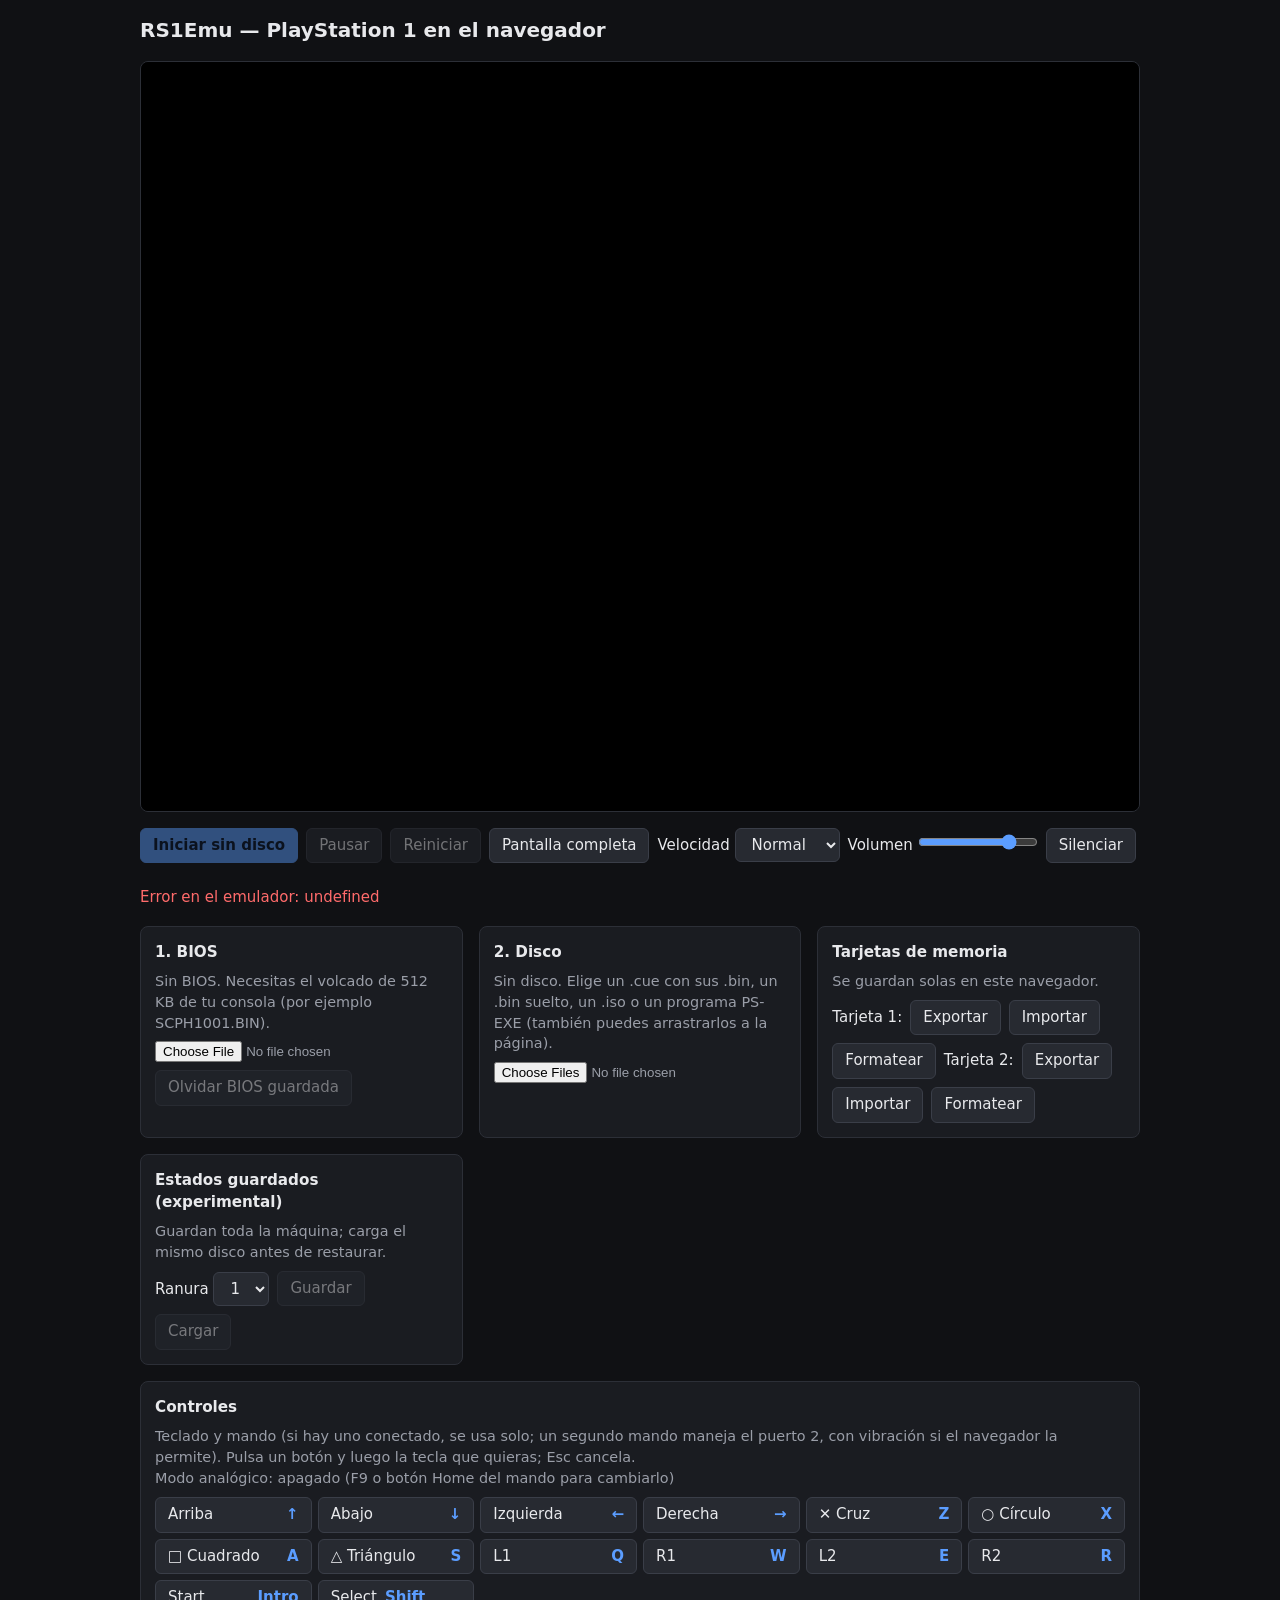
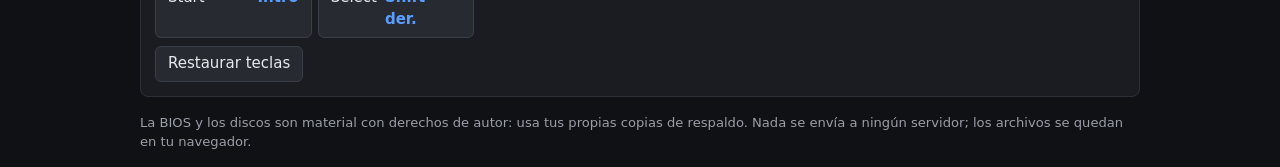
==== web/index.html @ 6ab885dd "PS-X EXE programs: queued behind the BIOS boot and started at the shell entry Co-Authored-By: Claude" ====
<!DOCTYPE html>
<html lang="es">
<head>
    <meta charset="UTF-8">
    <meta name="viewport" content="width=device-width, initial-scale=1.0">
    <title>RS1Emu — Emulador de PS1 (Rust + WASM)</title>
    <style>
        :root {
            --bg: #101114;
            --panel: #1a1c21;
            --line: #2c2f37;
            --text: #e8e9ec;
            --muted: #9a9ea8;
            --accent: #5b9dff;
            --danger: #ff6b6b;
            --ok: #5fd68a;
        }
        * { box-sizing: border-box; margin: 0; padding: 0; }
        body {
            background: var(--bg);
            color: var(--text);
            font: 15px/1.45 system-ui, -apple-system, "Segoe UI", sans-serif;
            padding: 16px;
        }
        main { max-width: 1000px; margin: 0 auto; display: grid; gap: 16px; }
        h1 { font-size: 1.25rem; font-weight: 600; }
        h2 { font-size: 0.95rem; font-weight: 600; margin-bottom: 8px; }
        .screen-wrap { background: #000; border: 1px solid var(--line); border-radius: 8px; overflow: hidden; }
        #screen {
            display: block;
            width: 100%;
            aspect-ratio: 4 / 3;
            image-rendering: pixelated;
            background: #000;
        }
        .screen-wrap:fullscreen { display: grid; place-items: center; border: 0; border-radius: 0; }
        .screen-wrap:fullscreen #screen { height: 100vh; width: auto; max-width: 100vw; }
        .bar { display: flex; flex-wrap: wrap; gap: 8px; align-items: center; }
        .bar .grow { flex: 1; }
        #status { color: var(--muted); min-height: 1.5em; }
        #status.error { color: var(--danger); }
        #stats { color: var(--muted); font-variant-numeric: tabular-nums; }
        .grid { display: grid; gap: 16px; grid-template-columns: repeat(auto-fit, minmax(300px, 1fr)); }
        section { background: var(--panel); border: 1px solid var(--line); border-radius: 8px; padding: 14px; }
        .row { display: flex; flex-wrap: wrap; gap: 8px; align-items: center; margin-top: 8px; }
        .state { color: var(--muted); font-size: 0.9rem; }
        .state.ok { color: var(--ok); }
        button, select {
            font: inherit;
            color: var(--text);
            background: #272a31;
            border: 1px solid #3a3e48;
            border-radius: 6px;
            padding: 6px 12px;
            cursor: pointer;
        }
        button:hover:not(:disabled) { background: #313540; }
        button:disabled { opacity: 0.45; cursor: not-allowed; }
        button.primary { background: var(--accent); border-color: var(--accent); color: #07152b; font-weight: 600; }
        button.primary:hover:not(:disabled) { background: #7ab1ff; }
        :focus-visible { outline: 2px solid var(--accent); outline-offset: 2px; }
        input[type="file"] { max-width: 100%; color: var(--muted); }
        input[type="range"] { width: 120px; accent-color: var(--accent); }
        .keys { display: grid; grid-template-columns: repeat(auto-fill, minmax(150px, 1fr)); gap: 6px; }
        .keys button { display: flex; justify-content: space-between; gap: 8px; text-align: left; }
        .keys button .key { color: var(--accent); font-weight: 600; }
        .keys button.waiting { border-color: var(--accent); }
        .legal { color: var(--muted); font-size: 0.82rem; }
        progress { width: 100%; height: 8px; display: none; }
        progress.visible { display: block; }
        .hidden-input { display: none; }
    </style>
</head>
<body>
<main>
    <h1>RS1Emu — PlayStation 1 en el navegador</h1>

    <div class="screen-wrap" id="screen-wrap">
        <canvas id="screen" width="320" height="240" aria-label="Pantalla de la consola"></canvas>
    </div>

    <div class="bar">
        <button id="btn-start" class="primary" disabled>Iniciar</button>
        <button id="btn-pause" disabled>Pausar</button>
        <button id="btn-reset" disabled>Reiniciar</button>
        <button id="btn-fullscreen">Pantalla completa</button>
        <label>Velocidad
            <select id="speed">
                <option value="1">Normal</option>
                <option value="2">×2</option>
                <option value="4">×4</option>
                <option value="max">Máxima</option>
            </select>
        </label>
        <label>Volumen <input type="range" id="volume" min="0" max="100" value="80"></label>
        <button id="btn-mute" aria-pressed="false">Silenciar</button>
        <span class="grow"></span>
        <span id="stats"></span>
    </div>
    <div id="status" role="status">Cargando el emulador…</div>
    <progress id="progress" max="1" value="0"></progress>

    <div class="grid">
        <section>
            <h2>1. BIOS</h2>
            <p class="state" id="bios-state">Sin BIOS. Necesitas el volcado de 512 KB de tu consola (por ejemplo SCPH1001.BIN).</p>
            <div class="row">
                <input type="file" id="bios-input" accept=".bin,.rom,.bios" aria-label="Archivo de BIOS">
                <button id="btn-bios-forget" disabled>Olvidar BIOS guardada</button>
            </div>
        </section>

        <section>
            <h2>2. Disco</h2>
            <p class="state" id="disc-state">Sin disco. Elige un .cue con sus .bin, un .bin suelto, un .iso o un programa PS-EXE (también puedes arrastrarlos a la página).</p>
            <div class="row">
                <input type="file" id="disc-input" accept=".cue,.bin,.iso,.img,.exe,.psx" multiple aria-label="Archivos del disco">
            </div>
        </section>

        <section>
            <h2>Tarjetas de memoria</h2>
            <p class="state" id="cards-state">Se guardan solas en este navegador.</p>
            <div class="row" id="cards"></div>
        </section>

        <section>
            <h2>Estados guardados (experimental)</h2>
            <p class="state" id="states-state">Guardan toda la máquina; carga el mismo disco antes de restaurar.</p>
            <div class="row">
                <label>Ranura
                    <select id="slot">
                        <option value="1">1</option>
                        <option value="2">2</option>
                        <option value="3">3</option>
                    </select>
                </label>
                <button id="btn-save-state" disabled>Guardar</button>
                <button id="btn-load-state" disabled>Cargar</button>
            </div>
        </section>
    </div>

    <section>
        <h2>Controles</h2>
        <p class="state" id="pad-state">Teclado y mando (si hay uno conectado, se usa solo; un segundo mando maneja el puerto 2, con vibración si el navegador la permite). Pulsa un botón y luego la tecla que quieras; Esc cancela.</p>
        <p class="state" id="analog-state">Modo analógico: apagado</p>
        <div class="keys" id="keys" style="margin-top: 8px"></div>
        <div class="row"><button id="btn-keys-reset">Restaurar teclas</button></div>
    </section>

    <p class="legal">La BIOS y los discos son material con derechos de autor: usa tus propias copias de respaldo. Nada se envía a ningún servidor; los archivos se quedan en tu navegador.</p>
</main>

<script type="module" src="app.js"></script>
</body>
</html>
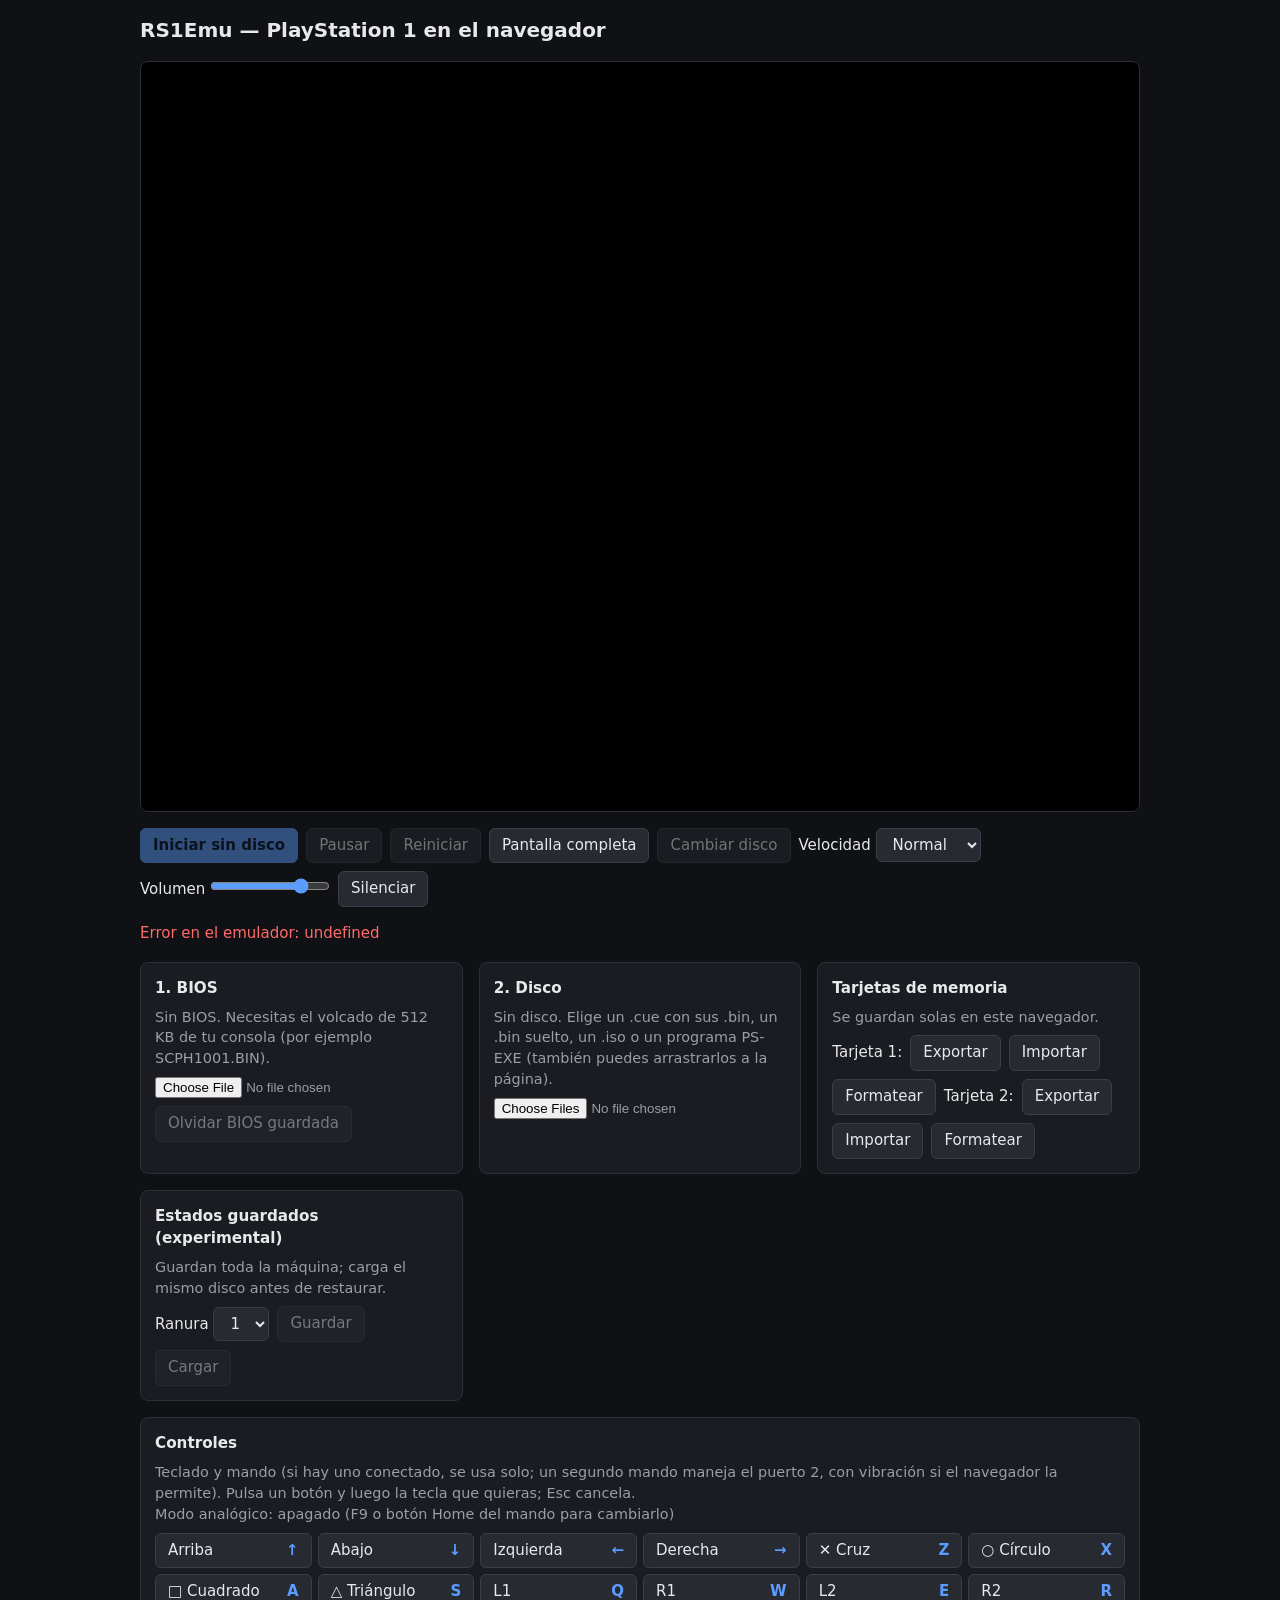
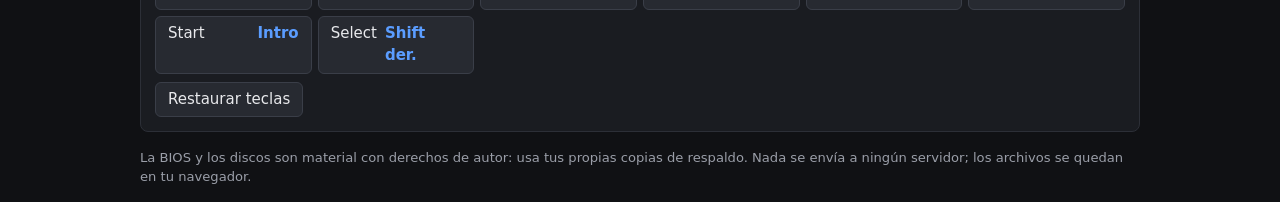
==== commit 3afb0531: "Disc swapping while running (shell-open status), persisted web settings; remove the unused core sett" ====
--- a/web/index.html
+++ b/web/index.html
@@ -84,6 +84,8 @@
         <button id="btn-pause" disabled>Pausar</button>
         <button id="btn-reset" disabled>Reiniciar</button>
         <button id="btn-fullscreen">Pantalla completa</button>
+        <button id="btn-swap" disabled>Cambiar disco</button>
+        <input type="file" id="swap-input" class="hidden-input" accept=".cue,.bin,.iso,.img" multiple aria-label="Archivos del disco nuevo">
         <label>Velocidad
             <select id="speed">
                 <option value="1">Normal</option>
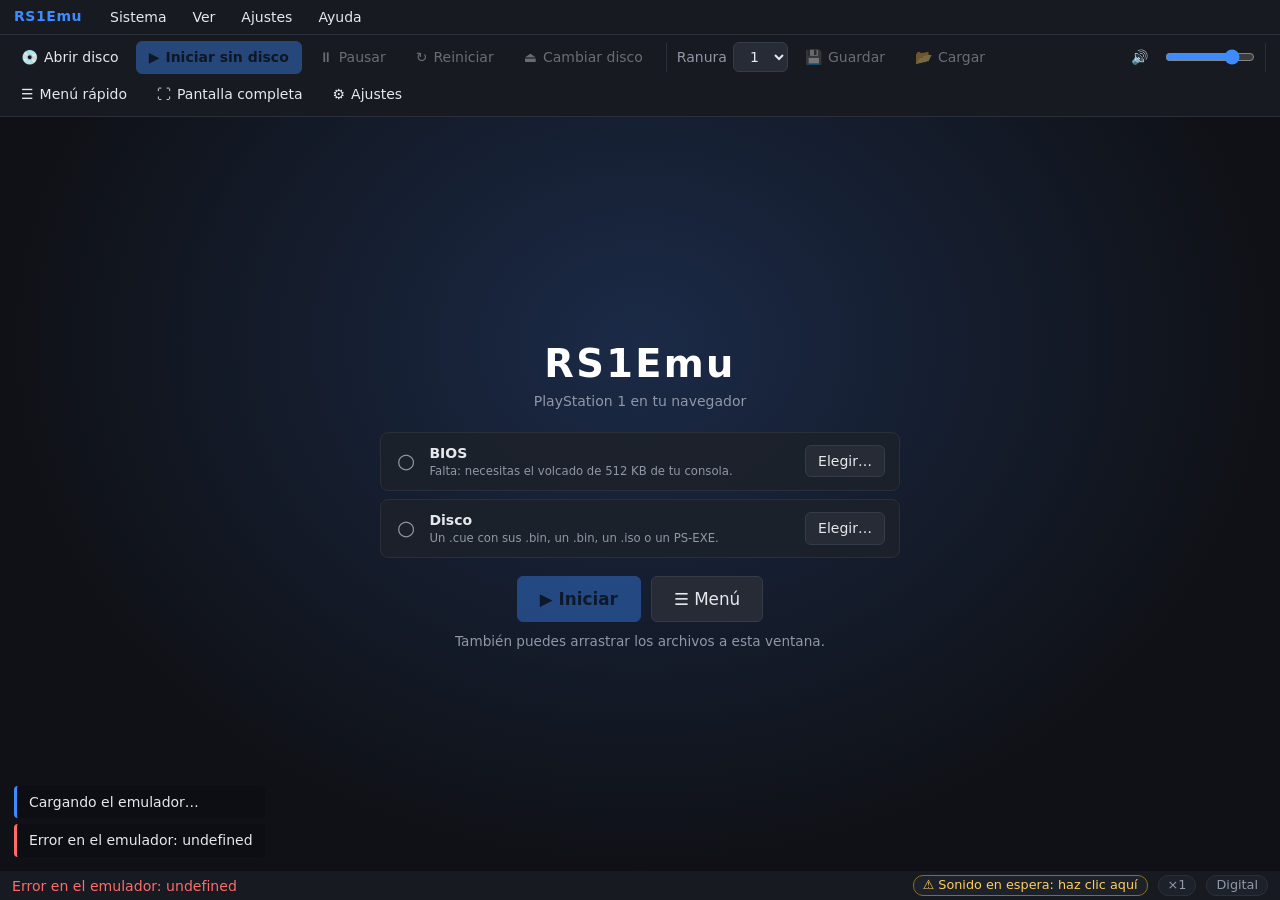
==== commit 0700d9cd: "New DuckStation-inspired web UI, gamepad support and hardware timing Web: menu bar, toolbar, setting" ====
--- a/web/index.html
+++ b/web/index.html
@@ -3,156 +3,197 @@
 <head>
     <meta charset="UTF-8">
     <meta name="viewport" content="width=device-width, initial-scale=1.0">
+    <link rel="icon" href="data:,">
     <title>RS1Emu — Emulador de PS1 (Rust + WASM)</title>
-    <style>
-        :root {
-            --bg: #101114;
-            --panel: #1a1c21;
-            --line: #2c2f37;
-            --text: #e8e9ec;
-            --muted: #9a9ea8;
-            --accent: #5b9dff;
-            --danger: #ff6b6b;
-            --ok: #5fd68a;
-        }
-        * { box-sizing: border-box; margin: 0; padding: 0; }
-        body {
-            background: var(--bg);
-            color: var(--text);
-            font: 15px/1.45 system-ui, -apple-system, "Segoe UI", sans-serif;
-            padding: 16px;
-        }
-        main { max-width: 1000px; margin: 0 auto; display: grid; gap: 16px; }
-        h1 { font-size: 1.25rem; font-weight: 600; }
-        h2 { font-size: 0.95rem; font-weight: 600; margin-bottom: 8px; }
-        .screen-wrap { background: #000; border: 1px solid var(--line); border-radius: 8px; overflow: hidden; }
-        #screen {
-            display: block;
-            width: 100%;
-            aspect-ratio: 4 / 3;
-            image-rendering: pixelated;
-            background: #000;
-        }
-        .screen-wrap:fullscreen { display: grid; place-items: center; border: 0; border-radius: 0; }
-        .screen-wrap:fullscreen #screen { height: 100vh; width: auto; max-width: 100vw; }
-        .bar { display: flex; flex-wrap: wrap; gap: 8px; align-items: center; }
-        .bar .grow { flex: 1; }
-        #status { color: var(--muted); min-height: 1.5em; }
-        #status.error { color: var(--danger); }
-        #stats { color: var(--muted); font-variant-numeric: tabular-nums; }
-        .grid { display: grid; gap: 16px; grid-template-columns: repeat(auto-fit, minmax(300px, 1fr)); }
-        section { background: var(--panel); border: 1px solid var(--line); border-radius: 8px; padding: 14px; }
-        .row { display: flex; flex-wrap: wrap; gap: 8px; align-items: center; margin-top: 8px; }
-        .state { color: var(--muted); font-size: 0.9rem; }
-        .state.ok { color: var(--ok); }
-        button, select {
-            font: inherit;
-            color: var(--text);
-            background: #272a31;
-            border: 1px solid #3a3e48;
-            border-radius: 6px;
-            padding: 6px 12px;
-            cursor: pointer;
-        }
-        button:hover:not(:disabled) { background: #313540; }
-        button:disabled { opacity: 0.45; cursor: not-allowed; }
-        button.primary { background: var(--accent); border-color: var(--accent); color: #07152b; font-weight: 600; }
-        button.primary:hover:not(:disabled) { background: #7ab1ff; }
-        :focus-visible { outline: 2px solid var(--accent); outline-offset: 2px; }
-        input[type="file"] { max-width: 100%; color: var(--muted); }
-        input[type="range"] { width: 120px; accent-color: var(--accent); }
-        .keys { display: grid; grid-template-columns: repeat(auto-fill, minmax(150px, 1fr)); gap: 6px; }
-        .keys button { display: flex; justify-content: space-between; gap: 8px; text-align: left; }
-        .keys button .key { color: var(--accent); font-weight: 600; }
-        .keys button.waiting { border-color: var(--accent); }
-        .legal { color: var(--muted); font-size: 0.82rem; }
-        progress { width: 100%; height: 8px; display: none; }
-        progress.visible { display: block; }
-        .hidden-input { display: none; }
-    </style>
+    <link rel="stylesheet" href="style.css">
 </head>
 <body>
-<main>
-    <h1>RS1Emu — PlayStation 1 en el navegador</h1>
-
-    <div class="screen-wrap" id="screen-wrap">
-        <canvas id="screen" width="320" height="240" aria-label="Pantalla de la consola"></canvas>
-    </div>
-
-    <div class="bar">
-        <button id="btn-start" class="primary" disabled>Iniciar</button>
-        <button id="btn-pause" disabled>Pausar</button>
-        <button id="btn-reset" disabled>Reiniciar</button>
-        <button id="btn-fullscreen">Pantalla completa</button>
-        <button id="btn-swap" disabled>Cambiar disco</button>
-        <input type="file" id="swap-input" class="hidden-input" accept=".cue,.bin,.iso,.img" multiple aria-label="Archivos del disco nuevo">
-        <label>Velocidad
-            <select id="speed">
-                <option value="1">Normal</option>
-                <option value="2">×2</option>
-                <option value="4">×4</option>
-                <option value="max">Máxima</option>
+<div id="app">
+    <nav class="menubar" id="menubar" aria-label="Menú principal">
+        <span class="brand">RS1Emu</span>
+        <div class="menu" data-menu="system">
+            <button class="menu-title" aria-haspopup="true">Sistema</button>
+            <ul class="menu-list" role="menu"></ul>
+        </div>
+        <div class="menu" data-menu="view">
+            <button class="menu-title" aria-haspopup="true">Ver</button>
+            <ul class="menu-list" role="menu"></ul>
+        </div>
+        <div class="menu" data-menu="settings">
+            <button class="menu-title" aria-haspopup="true">Ajustes</button>
+            <ul class="menu-list" role="menu"></ul>
+        </div>
+        <div class="menu" data-menu="help">
+            <button class="menu-title" aria-haspopup="true">Ayuda</button>
+            <ul class="menu-list" role="menu"></ul>
+        </div>
+    </nav>
+
+    <div class="toolbar" role="toolbar" aria-label="Acciones">
+        <button id="btn-open" title="Abrir un disco">💿<span>Abrir disco</span></button>
+        <button id="btn-start" class="primary" disabled title="Iniciar">▶<span>Iniciar</span></button>
+        <button id="btn-pause" disabled title="Pausar (Esc abre el menú rápido)">⏸<span>Pausar</span></button>
+        <button id="btn-reset" disabled title="Reiniciar la consola">↻<span>Reiniciar</span></button>
+        <button id="btn-swap" disabled title="Cambiar el disco con el juego en marcha">⏏<span>Cambiar disco</span></button>
+        <span class="separator"></span>
+        <label class="slot-picker" title="Ranura de estado guardado">Ranura
+            <select id="slot">
+                <option value="1">1</option>
+                <option value="2">2</option>
+                <option value="3">3</option>
             </select>
         </label>
-        <label>Volumen <input type="range" id="volume" min="0" max="100" value="80"></label>
-        <button id="btn-mute" aria-pressed="false">Silenciar</button>
+        <button id="btn-save-state" disabled title="Guardar estado (F5)">💾<span>Guardar</span></button>
+        <button id="btn-load-state" disabled title="Cargar estado (F7)">📂<span>Cargar</span></button>
+        <span class="grow"></span>
+        <span class="audio-control" title="Sonido">
+            <button id="btn-mute-tool" aria-pressed="false" aria-label="Silenciar">🔊</button>
+            <input type="range" id="volume-tool" min="0" max="100" value="80" aria-label="Volumen">
+        </span>
+        <span class="separator"></span>
+        <button id="btn-quick" title="Menú rápido (Esc, F1 o el botón Home del mando)">☰<span>Menú rápido</span></button>
+        <button id="btn-fullscreen" title="Pantalla completa (Alt+Intro)">⛶<span>Pantalla completa</span></button>
+        <button id="btn-settings" title="Configuración">⚙<span>Ajustes</span></button>
+    </div>
+
+    <div class="stage" id="stage">
+        <div class="viewport" id="viewport">
+            <canvas id="screen" width="320" height="240" aria-label="Pantalla de la consola"></canvas>
+        </div>
+
+        <div class="welcome" id="welcome">
+            <div class="welcome-card">
+                <h1>RS1Emu</h1>
+                <p class="tagline">PlayStation 1 en tu navegador</p>
+                <ul class="checklist">
+                    <li id="check-bios"><span class="mark">○</span>
+                        <div><strong>BIOS</strong><small id="bios-state-short">Falta: necesitas el volcado de 512 KB de tu consola.</small></div>
+                        <button id="btn-pick-bios">Elegir…</button>
+                    </li>
+                    <li id="check-disc"><span class="mark">○</span>
+                        <div><strong>Disco</strong><small id="disc-state-short">Un .cue con sus .bin, un .bin, un .iso o un PS-EXE.</small></div>
+                        <button id="btn-pick-disc">Elegir…</button>
+                    </li>
+                </ul>
+                <div class="welcome-actions">
+                    <button id="btn-welcome-start" class="primary big" disabled>▶ Iniciar</button>
+                    <button id="btn-welcome-menu" class="big">☰ Menú</button>
+                </div>
+                <p class="hint">También puedes arrastrar los archivos a esta ventana.</p>
+            </div>
+        </div>
+
+        <div class="osd" id="osd" aria-live="polite"></div>
+        <div class="fs-overlay" id="fs-overlay" hidden></div>
+    </div>
+
+    <footer class="statusbar">
+        <span id="status" role="status">Cargando el emulador…</span>
+        <progress id="progress" max="1" value="0"></progress>
         <span class="grow"></span>
         <span id="stats"></span>
-    </div>
-    <div id="status" role="status">Cargando el emulador…</div>
-    <progress id="progress" max="1" value="0"></progress>
-
-    <div class="grid">
-        <section>
-            <h2>1. BIOS</h2>
-            <p class="state" id="bios-state">Sin BIOS. Necesitas el volcado de 512 KB de tu consola (por ejemplo SCPH1001.BIN).</p>
-            <div class="row">
-                <input type="file" id="bios-input" accept=".bin,.rom,.bios" aria-label="Archivo de BIOS">
-                <button id="btn-bios-forget" disabled>Olvidar BIOS guardada</button>
-            </div>
-        </section>
-
-        <section>
-            <h2>2. Disco</h2>
-            <p class="state" id="disc-state">Sin disco. Elige un .cue con sus .bin, un .bin suelto, un .iso o un programa PS-EXE (también puedes arrastrarlos a la página).</p>
-            <div class="row">
-                <input type="file" id="disc-input" accept=".cue,.bin,.iso,.img,.exe,.psx" multiple aria-label="Archivos del disco">
-            </div>
-        </section>
-
-        <section>
-            <h2>Tarjetas de memoria</h2>
-            <p class="state" id="cards-state">Se guardan solas en este navegador.</p>
-            <div class="row" id="cards"></div>
-        </section>
-
-        <section>
-            <h2>Estados guardados (experimental)</h2>
-            <p class="state" id="states-state">Guardan toda la máquina; carga el mismo disco antes de restaurar.</p>
-            <div class="row">
-                <label>Ranura
-                    <select id="slot">
-                        <option value="1">1</option>
-                        <option value="2">2</option>
-                        <option value="3">3</option>
+        <button class="chip" id="audio-chip" title="Estado del sonido">Audio</button>
+        <span class="chip" id="speed-chip" title="Velocidad de emulación">×1</span>
+        <span class="chip" id="analog-chip" title="Modo analógico del mando 1 (F9)">Digital</span>
+    </footer>
+</div>
+
+<input type="file" id="bios-input" class="hidden-input" accept=".bin,.rom,.bios" aria-label="Archivo de BIOS">
+<input type="file" id="disc-input" class="hidden-input" accept=".cue,.bin,.iso,.img,.ccd,.sub,.sbi,.exe,.psx" multiple aria-label="Archivos del disco">
+<input type="file" id="swap-input" class="hidden-input" accept=".cue,.bin,.iso,.img,.ccd,.sub,.sbi" multiple aria-label="Archivos del disco nuevo">
+
+<dialog id="settings-dialog" class="settings">
+    <div class="settings-body">
+        <nav class="settings-nav" role="tablist" aria-label="Categorías">
+            <button role="tab" data-page="general" class="active">⚙ General</button>
+            <button role="tab" data-page="bios">🧩 BIOS y disco</button>
+            <button role="tab" data-page="audio">🔊 Audio</button>
+            <button role="tab" data-page="display">🖥 Pantalla</button>
+            <button role="tab" data-page="controls">⌨ Teclado</button>
+            <button role="tab" data-page="pads">🎮 Mandos</button>
+            <button role="tab" data-page="cards">💳 Tarjetas de memoria</button>
+        </nav>
+        <div class="settings-pages">
+            <section data-page="general">
+                <h2>General</h2>
+                <label class="field">Velocidad de emulación
+                    <select id="speed">
+                        <option value="1">Normal (×1)</option>
+                        <option value="2">×2</option>
+                        <option value="4">×4</option>
+                        <option value="max">Máxima</option>
                     </select>
                 </label>
-                <button id="btn-save-state" disabled>Guardar</button>
-                <button id="btn-load-state" disabled>Cargar</button>
-            </div>
-        </section>
+                <p class="state" id="states-state">Los estados guardados capturan toda la máquina; carga el mismo disco antes de restaurar. Ranuras 1 a 3, F5 guarda y F7 carga la ranura elegida.</p>
+                <h3>Atajos</h3>
+                <dl class="shortcuts">
+                    <dt>Esc · F1 · Home (mando)</dt><dd>Menú rápido</dd>
+                    <dt>Alt + Intro</dt><dd>Pantalla completa</dd>
+                    <dt>F5 / F7</dt><dd>Guardar / cargar estado</dd>
+                    <dt>F9</dt><dd>Modo analógico del mando 1</dd>
+                </dl>
+            </section>
+
+            <section data-page="bios" hidden>
+                <h2>BIOS y disco</h2>
+                <p class="state" id="bios-state">Sin BIOS. Necesitas el volcado de 512 KB de tu consola (por ejemplo SCPH1001.BIN).</p>
+                <div class="row">
+                    <button id="btn-bios-pick">Elegir BIOS…</button>
+                    <button id="btn-bios-forget" disabled>Olvidar BIOS guardada</button>
+                </div>
+                <p class="state" id="disc-state">Sin disco. Elige un .cue con sus .bin, un .bin suelto, un .iso o un programa PS-EXE (también puedes arrastrarlos a la página).</p>
+                <div class="row"><button id="btn-disc-pick">Elegir disco…</button></div>
+                <p class="legal">La BIOS y los discos son material con derechos de autor: usa tus propias copias de respaldo. Nada se envía a ningún servidor; los archivos se quedan en tu navegador.</p>
+            </section>
+
+            <section data-page="audio" hidden>
+                <h2>Audio</h2>
+                <label class="field">Volumen <input type="range" id="volume" min="0" max="100" value="80"></label>
+                <div class="row"><button id="btn-mute" aria-pressed="false">Silenciar</button></div>
+            </section>
+
+            <section data-page="display" hidden>
+                <h2>Pantalla</h2>
+                <label class="field">Relación de aspecto
+                    <select id="aspect">
+                        <option value="4:3">4:3 (original)</option>
+                        <option value="fill">Rellenar la ventana</option>
+                    </select>
+                </label>
+                <label class="field">Filtro de la imagen
+                    <select id="filter">
+                        <option value="nearest">Píxeles nítidos</option>
+                        <option value="linear">Suavizado</option>
+                    </select>
+                </label>
+            </section>
+
+            <section data-page="controls" hidden>
+                <h2>Teclado</h2>
+                <p class="state">Pulsa un botón de la lista y luego la tecla que quieras; Esc cancela. El teclado maneja siempre el mando 1.</p>
+                <p class="state" id="analog-state">Modo analógico: apagado</p>
+                <div class="keys" id="keys"></div>
+                <div class="row"><button id="btn-keys-reset">Restaurar teclas</button></div>
+            </section>
+
+            <section data-page="pads" hidden>
+                <h2>Mandos <small>conectados: <span id="pad-count">Ninguno</span></small></h2>
+                <p class="state" id="pad-state">Sirven mandos USB y Bluetooth (DualShock, DualSense, Xbox, Switch Pro, 8BitDo…). Los de Bluetooth se emparejan antes en el sistema operativo, y el navegador solo los ve después de pulsar un botón. Home abre el menú rápido; el primero va al puerto 1 y el segundo al puerto 2, y aquí puedes cambiarlo.</p>
+                <p class="state" id="pad-empty">No se detecta ningún mando: conéctalo y pulsa un botón.</p>
+                <div id="pad-list" class="pad-list"></div>
+            </section>
+
+            <section data-page="cards" hidden>
+                <h2>Tarjetas de memoria</h2>
+                <p class="state" id="cards-state">Se guardan solas en este navegador.</p>
+                <div class="cards" id="cards"></div>
+            </section>
+        </div>
     </div>
-
-    <section>
-        <h2>Controles</h2>
-        <p class="state" id="pad-state">Teclado y mando (si hay uno conectado, se usa solo; un segundo mando maneja el puerto 2, con vibración si el navegador la permite). Pulsa un botón y luego la tecla que quieras; Esc cancela.</p>
-        <p class="state" id="analog-state">Modo analógico: apagado</p>
-        <div class="keys" id="keys" style="margin-top: 8px"></div>
-        <div class="row"><button id="btn-keys-reset">Restaurar teclas</button></div>
-    </section>
-
-    <p class="legal">La BIOS y los discos son material con derechos de autor: usa tus propias copias de respaldo. Nada se envía a ningún servidor; los archivos se quedan en tu navegador.</p>
-</main>
+    <footer class="settings-footer">
+        <button id="btn-settings-close" class="primary">Cerrar</button>
+    </footer>
+</dialog>
 
 <script type="module" src="app.js"></script>
 </body>
--- a/web/style.css
+++ b/web/style.css
@@ -0,0 +1,307 @@
+:root {
+    --bg: #0f1116;
+    --chrome: #171a21;
+    --panel: #1d212a;
+    --line: #2a2f3a;
+    --text: #e6e8ee;
+    --muted: #9097a6;
+    --accent: #3d8bff;
+    --accent-soft: rgba(61, 139, 255, 0.18);
+    --danger: #ff6b6b;
+    --ok: #5fd68a;
+    --radius: 8px;
+}
+* { box-sizing: border-box; margin: 0; padding: 0; }
+html, body { height: 100%; }
+body {
+    background: var(--bg);
+    color: var(--text);
+    font: 14px/1.45 system-ui, -apple-system, "Segoe UI", sans-serif;
+    overflow: hidden;
+}
+#app { height: 100%; display: flex; flex-direction: column; }
+.grow { flex: 1; }
+.hidden-input { display: none; }
+:focus-visible { outline: 2px solid var(--accent); outline-offset: 1px; }
+
+button, select {
+    font: inherit;
+    color: var(--text);
+    background: #262b36;
+    border: 1px solid #353b49;
+    border-radius: 6px;
+    padding: 5px 12px;
+    cursor: pointer;
+}
+button:hover:not(:disabled) { background: #313848; }
+button:disabled { opacity: 0.4; cursor: not-allowed; }
+button.primary { background: var(--accent); border-color: var(--accent); color: #05122a; font-weight: 600; }
+button.primary:hover:not(:disabled) { background: #6aa6ff; }
+button.big { padding: 10px 22px; font-size: 1.05rem; }
+kbd {
+    font: 0.8em ui-monospace, monospace;
+    background: #2a2f3b;
+    border: 1px solid #3b4252;
+    border-radius: 4px;
+    padding: 0 5px;
+}
+
+/* ----- Menu bar ----- */
+.menubar {
+    display: flex;
+    align-items: stretch;
+    background: var(--chrome);
+    border-bottom: 1px solid var(--line);
+    padding: 0 8px;
+    gap: 2px;
+    position: relative;
+    z-index: 20;
+}
+.brand { font-weight: 700; letter-spacing: 0.04em; color: var(--accent); padding: 6px 14px 6px 6px; }
+.menu { position: relative; }
+.menu-title { background: none; border: 0; border-radius: 0; padding: 7px 12px; }
+.menu.open .menu-title, .menu-title:hover:not(:disabled) { background: var(--panel); }
+.menu-list {
+    display: none;
+    position: absolute;
+    top: 100%;
+    left: 0;
+    min-width: 260px;
+    list-style: none;
+    background: var(--panel);
+    border: 1px solid var(--line);
+    border-radius: 0 0 var(--radius) var(--radius);
+    padding: 4px;
+    box-shadow: 0 10px 30px rgba(0, 0, 0, 0.5);
+}
+.menu.open .menu-list { display: block; }
+.menu-list li { padding: 6px 12px; border-radius: 5px; cursor: pointer; display: flex; justify-content: space-between; gap: 24px; }
+.menu-list li:hover { background: var(--accent-soft); }
+.menu-list li.disabled { opacity: 0.4; pointer-events: none; }
+.menu-list li.rule { padding: 0; height: 1px; margin: 4px 6px; background: var(--line); pointer-events: none; }
+.menu-list li .shortcut { color: var(--muted); font-size: 0.85em; }
+
+/* ----- Toolbar ----- */
+.toolbar {
+    display: flex;
+    flex-wrap: wrap;
+    align-items: center;
+    gap: 4px;
+    padding: 6px 8px;
+    background: var(--chrome);
+    border-bottom: 1px solid var(--line);
+}
+.toolbar button { display: inline-flex; align-items: center; gap: 6px; background: none; border-color: transparent; }
+.toolbar button:hover:not(:disabled) { background: var(--panel); border-color: var(--line); }
+.toolbar button.primary { background: var(--accent); border-color: var(--accent); }
+.toolbar .separator { width: 1px; align-self: stretch; background: var(--line); margin: 2px 6px; }
+.slot-picker { color: var(--muted); display: inline-flex; align-items: center; gap: 6px; }
+
+.audio-control { display: inline-flex; align-items: center; gap: 4px; }
+.audio-control input[type="range"] { width: 90px; }
+.chip.audio-ok { color: var(--ok); }
+.chip.audio-warn { color: #ffcf5c; border-color: #8a6d1f; cursor: pointer; }
+button.chip { background: var(--panel); color: inherit; padding: 0 9px; }
+
+/* ----- Stage ----- */
+.stage {
+    position: relative;
+    flex: 1;
+    min-height: 0;
+    background: #000;
+    display: grid;
+    place-items: center;
+    container-type: size;
+    overflow: hidden;
+}
+.viewport { width: min(100cqw, 133.333cqh); aspect-ratio: 4 / 3; }
+.stage.aspect-fill .viewport { width: 100cqw; height: 100cqh; aspect-ratio: auto; }
+#screen { display: block; width: 100%; height: 100%; image-rendering: pixelated; background: #000; }
+.stage.filter-linear #screen { image-rendering: auto; }
+.stage:fullscreen { width: 100vw; height: 100vh; }
+.stage.idle-cursor { cursor: none; }
+
+/* ----- Welcome card ----- */
+.welcome {
+    position: absolute;
+    inset: 0;
+    display: grid;
+    place-items: center;
+    background: radial-gradient(ellipse at 50% 30%, #1b2a47 0%, #0f1116 70%);
+    padding: 16px;
+    overflow: auto;
+}
+.welcome[hidden] { display: none; }
+.welcome-card { width: min(520px, 100%); text-align: center; }
+.welcome h1 { font-size: 2.4rem; letter-spacing: 0.06em; color: #fff; }
+.tagline { color: var(--muted); margin-bottom: 20px; }
+.checklist { list-style: none; display: grid; gap: 8px; text-align: left; }
+.checklist li {
+    display: flex;
+    align-items: center;
+    gap: 12px;
+    background: rgba(29, 33, 42, 0.85);
+    border: 1px solid var(--line);
+    border-radius: var(--radius);
+    padding: 10px 14px;
+}
+.checklist li div { flex: 1; min-width: 0; }
+.checklist small { display: block; color: var(--muted); overflow-wrap: anywhere; }
+.checklist .mark { color: var(--muted); font-size: 1.3rem; width: 1.4rem; text-align: center; }
+.checklist li.done .mark { color: var(--ok); }
+.welcome-actions { display: flex; gap: 10px; justify-content: center; margin: 18px 0 10px; }
+.hint { color: var(--muted); font-size: 0.85rem; }
+
+/* ----- On-screen messages ----- */
+.osd {
+    position: absolute;
+    left: 14px;
+    bottom: 14px;
+    display: flex;
+    flex-direction: column;
+    gap: 6px;
+    pointer-events: none;
+    z-index: 5;
+    max-width: calc(100% - 28px);
+}
+.toast {
+    background: rgba(12, 14, 20, 0.82);
+    border-left: 3px solid var(--accent);
+    border-radius: 4px;
+    padding: 6px 12px;
+    animation: toast-in 0.18s ease-out;
+    transition: opacity 0.3s;
+}
+.toast.error { border-left-color: var(--danger); }
+.toast.leaving { opacity: 0; }
+@keyframes toast-in { from { transform: translateY(8px); opacity: 0; } }
+
+/* ----- Quick menu (full-screen style) ----- */
+.fs-overlay {
+    position: absolute;
+    inset: 0;
+    z-index: 10;
+    display: grid;
+    place-items: center;
+    background: rgba(5, 7, 12, 0.72);
+    backdrop-filter: blur(4px);
+    padding: 16px;
+}
+.fs-overlay[hidden] { display: none; }
+.fs-panel {
+    width: min(620px, 100%);
+    max-height: 100%;
+    display: flex;
+    flex-direction: column;
+    background: rgba(24, 28, 37, 0.96);
+    border: 1px solid var(--line);
+    border-radius: 14px;
+    box-shadow: 0 24px 60px rgba(0, 0, 0, 0.6);
+    overflow: hidden;
+}
+.fs-header { padding: 16px 22px 12px; border-bottom: 1px solid var(--line); }
+.fs-title { font-size: 1.35rem; font-weight: 700; }
+.fs-subtitle { color: var(--muted); font-size: 0.9rem; white-space: nowrap; overflow: hidden; text-overflow: ellipsis; }
+.fs-list { list-style: none; overflow-y: auto; padding: 8px; }
+.fs-row {
+    display: flex;
+    align-items: center;
+    gap: 14px;
+    padding: 11px 14px;
+    border-radius: 9px;
+    font-size: 1.05rem;
+    cursor: pointer;
+}
+.fs-row.selected { background: var(--accent); color: #fff; }
+.fs-row.disabled { opacity: 0.4; cursor: default; }
+.fs-icon { width: 1.5em; text-align: center; }
+.fs-label { flex: 1; }
+.fs-value { display: inline-flex; align-items: center; gap: 8px; color: var(--muted); }
+.fs-row.selected .fs-value { color: #e8f1ff; }
+.fs-value-text { min-width: 5em; text-align: center; }
+.fs-arrow { background: none; border: 0; color: inherit; padding: 2px 6px; font-size: 0.85em; opacity: 0.8; }
+.fs-arrow:hover { background: rgba(255, 255, 255, 0.18) !important; opacity: 1; }
+.fs-separator { padding: 12px 14px 4px; color: var(--muted); font-size: 0.75rem; text-transform: uppercase; letter-spacing: 0.08em; }
+.fs-footer {
+    display: flex;
+    flex-wrap: wrap;
+    gap: 6px 18px;
+    padding: 10px 22px;
+    border-top: 1px solid var(--line);
+    color: var(--muted);
+    font-size: 0.82rem;
+}
+
+/* ----- Status bar ----- */
+.statusbar {
+    display: flex;
+    align-items: center;
+    gap: 10px;
+    padding: 4px 12px;
+    background: var(--chrome);
+    border-top: 1px solid var(--line);
+    color: var(--muted);
+    min-height: 28px;
+    font-size: 0.88rem;
+}
+#status { overflow: hidden; text-overflow: ellipsis; white-space: nowrap; }
+#status.error { color: var(--danger); }
+#stats { font-variant-numeric: tabular-nums; }
+.chip { background: var(--panel); border: 1px solid var(--line); border-radius: 10px; padding: 0 9px; font-size: 0.8rem; }
+progress { width: 120px; height: 6px; display: none; }
+progress.visible { display: block; }
+
+/* ----- Settings dialog ----- */
+dialog.settings {
+    margin: auto;
+    width: min(820px, 96vw);
+    height: min(560px, 92vh);
+    padding: 0;
+    color: var(--text);
+    background: var(--chrome);
+    border: 1px solid var(--line);
+    border-radius: 12px;
+    overflow: hidden;
+}
+dialog.settings[open] { display: flex; flex-direction: column; }
+dialog.settings::backdrop { background: rgba(0, 0, 0, 0.6); }
+.settings-body { flex: 1; min-height: 0; display: flex; }
+.settings-nav { width: 210px; background: var(--bg); border-right: 1px solid var(--line); padding: 10px 8px; display: flex; flex-direction: column; gap: 2px; }
+.settings-nav button { background: none; border: 0; text-align: left; padding: 9px 12px; border-radius: 6px; }
+.settings-nav button.active { background: var(--accent-soft); color: #fff; box-shadow: inset 3px 0 0 var(--accent); }
+.settings-pages { flex: 1; overflow-y: auto; padding: 18px 22px; }
+.settings-pages section[hidden] { display: none; }
+.settings-pages h2 { font-size: 1.15rem; margin-bottom: 12px; }
+.settings-pages h3 { font-size: 0.95rem; margin: 18px 0 6px; }
+.settings-footer { display: flex; justify-content: flex-end; padding: 10px 16px; border-top: 1px solid var(--line); }
+.field { display: flex; align-items: center; justify-content: space-between; gap: 12px; padding: 8px 0; border-bottom: 1px solid var(--line); }
+.state { color: var(--muted); margin: 10px 0 6px; }
+.state.ok { color: var(--ok); }
+.row { display: flex; flex-wrap: wrap; gap: 8px; align-items: center; margin: 8px 0 14px; }
+.legal { color: var(--muted); font-size: 0.82rem; margin-top: 16px; }
+input[type="range"] { width: 180px; accent-color: var(--accent); }
+.keys { display: grid; grid-template-columns: repeat(auto-fill, minmax(170px, 1fr)); gap: 6px; margin-top: 8px; }
+.keys button { display: flex; justify-content: space-between; gap: 8px; text-align: left; }
+.keys button .key { color: var(--accent); font-weight: 600; }
+.keys button.waiting { border-color: var(--accent); }
+.cards { display: grid; gap: 10px; }
+.card-slot { display: flex; flex-wrap: wrap; align-items: center; gap: 8px; background: var(--panel); border: 1px solid var(--line); border-radius: var(--radius); padding: 10px 12px; }
+.card-slot strong { flex: 1; min-width: 110px; }
+.shortcuts { display: grid; grid-template-columns: auto 1fr; gap: 6px 18px; }
+.shortcuts dt { color: var(--accent); font-weight: 600; }
+
+.pad-list { display: grid; gap: 12px; }
+.pad-card { background: var(--panel); border: 1px solid var(--line); border-radius: var(--radius); padding: 12px 14px; }
+.pad-head { display: flex; flex-wrap: wrap; align-items: center; gap: 8px; justify-content: space-between; }
+.pad-live { color: var(--muted); font-size: 0.88rem; margin: 6px 0 2px; min-height: 1.3em; }
+.pad-map summary { cursor: pointer; color: var(--accent); margin-bottom: 6px; }
+.inline-field { color: var(--muted); display: inline-flex; align-items: center; gap: 6px; }
+.inline-field input[type="range"] { width: 110px; }
+.settings-pages h2 small { font-size: 0.8rem; font-weight: 400; color: var(--muted); }
+
+@media (max-width: 640px) {
+    .toolbar button span { display: none; }
+    .settings-body { flex-direction: column; }
+    .settings-nav { width: auto; flex-direction: row; overflow-x: auto; border-right: 0; border-bottom: 1px solid var(--line); }
+    .settings-nav button { white-space: nowrap; }
+}
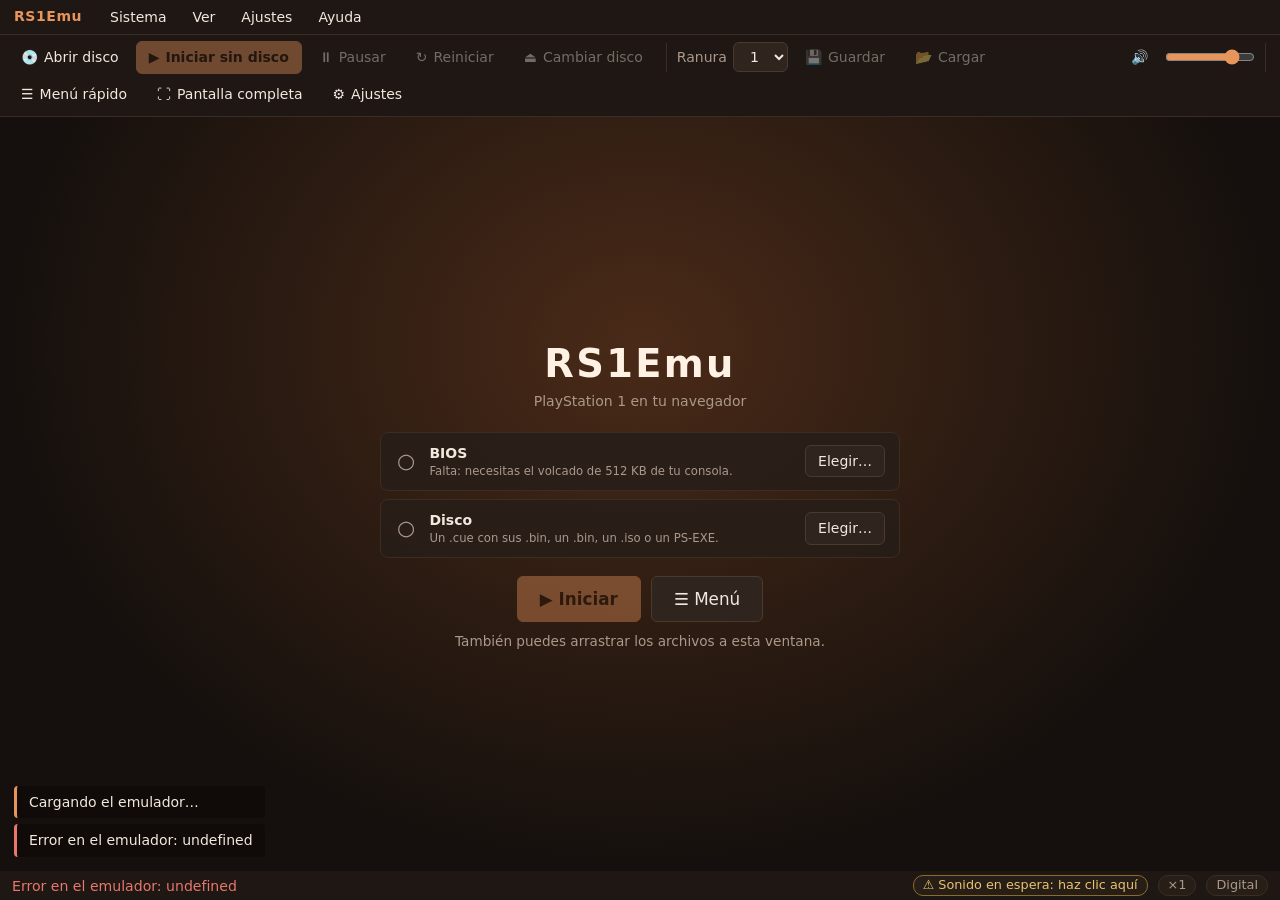
==== commit 967b1606: "Rust-orange theme, MIT copyright, GitHub Pages deployment Soft rust orange on warm charcoal with sag" ====
--- a/web/index.html
+++ b/web/index.html
@@ -3,6 +3,7 @@
 <head>
     <meta charset="UTF-8">
     <meta name="viewport" content="width=device-width, initial-scale=1.0">
+    <meta name="theme-color" content="#1e1713">
     <link rel="icon" href="data:,">
     <title>RS1Emu — Emulador de PS1 (Rust + WASM)</title>
     <link rel="stylesheet" href="style.css">
--- a/web/style.css
+++ b/web/style.css
@@ -1,14 +1,21 @@
 :root {
-    --bg: #0f1116;
-    --chrome: #171a21;
-    --panel: #1d212a;
-    --line: #2a2f3a;
-    --text: #e6e8ee;
-    --muted: #9097a6;
-    --accent: #3d8bff;
-    --accent-soft: rgba(61, 139, 255, 0.18);
-    --danger: #ff6b6b;
-    --ok: #5fd68a;
+    /* A soft rust orange on warm charcoal, with sage and sand as companions. */
+    --bg: #15100d;
+    --chrome: #1e1713;
+    --panel: #271e18;
+    --line: #3b2d24;
+    --text: #f2e8de;
+    --muted: #ab988b;
+    --accent: #e8955c;
+    --accent-hover: #f2ab78;
+    --accent-ink: #2b1507;
+    --accent-soft: rgba(232, 149, 92, 0.18);
+    --danger: #e8776c;
+    --ok: #86c5a1;
+    --warn: #e8c370;
+    --control: #30251e;
+    --control-line: #4a392d;
+    --control-hover: #3c2d24;
     --radius: 8px;
 }
 * { box-sizing: border-box; margin: 0; padding: 0; }
@@ -27,21 +34,21 @@
 button, select {
     font: inherit;
     color: var(--text);
-    background: #262b36;
-    border: 1px solid #353b49;
+    background: var(--control);
+    border: 1px solid var(--control-line);
     border-radius: 6px;
     padding: 5px 12px;
     cursor: pointer;
 }
-button:hover:not(:disabled) { background: #313848; }
+button:hover:not(:disabled) { background: var(--control-hover); }
 button:disabled { opacity: 0.4; cursor: not-allowed; }
-button.primary { background: var(--accent); border-color: var(--accent); color: #05122a; font-weight: 600; }
-button.primary:hover:not(:disabled) { background: #6aa6ff; }
+button.primary { background: var(--accent); border-color: var(--accent); color: var(--accent-ink); font-weight: 600; }
+button.primary:hover:not(:disabled) { background: var(--accent-hover); }
 button.big { padding: 10px 22px; font-size: 1.05rem; }
 kbd {
     font: 0.8em ui-monospace, monospace;
-    background: #2a2f3b;
-    border: 1px solid #3b4252;
+    background: var(--control);
+    border: 1px solid var(--control-line);
     border-radius: 4px;
     padding: 0 5px;
 }
@@ -100,7 +107,7 @@
 .audio-control { display: inline-flex; align-items: center; gap: 4px; }
 .audio-control input[type="range"] { width: 90px; }
 .chip.audio-ok { color: var(--ok); }
-.chip.audio-warn { color: #ffcf5c; border-color: #8a6d1f; cursor: pointer; }
+.chip.audio-warn { color: var(--warn); border-color: #8a6d2a; cursor: pointer; }
 button.chip { background: var(--panel); color: inherit; padding: 0 9px; }
 
 /* ----- Stage ----- */
@@ -127,20 +134,20 @@
     inset: 0;
     display: grid;
     place-items: center;
-    background: radial-gradient(ellipse at 50% 30%, #1b2a47 0%, #0f1116 70%);
+    background: radial-gradient(ellipse at 50% 30%, #4a2a18 0%, #15100d 70%);
     padding: 16px;
     overflow: auto;
 }
 .welcome[hidden] { display: none; }
 .welcome-card { width: min(520px, 100%); text-align: center; }
-.welcome h1 { font-size: 2.4rem; letter-spacing: 0.06em; color: #fff; }
+.welcome h1 { font-size: 2.4rem; letter-spacing: 0.06em; color: #fff1e4; }
 .tagline { color: var(--muted); margin-bottom: 20px; }
 .checklist { list-style: none; display: grid; gap: 8px; text-align: left; }
 .checklist li {
     display: flex;
     align-items: center;
     gap: 12px;
-    background: rgba(29, 33, 42, 0.85);
+    background: rgba(39, 30, 24, 0.88);
     border: 1px solid var(--line);
     border-radius: var(--radius);
     padding: 10px 14px;
@@ -165,7 +172,7 @@
     max-width: calc(100% - 28px);
 }
 .toast {
-    background: rgba(12, 14, 20, 0.82);
+    background: rgba(16, 11, 8, 0.85);
     border-left: 3px solid var(--accent);
     border-radius: 4px;
     padding: 6px 12px;
@@ -183,7 +190,7 @@
     z-index: 10;
     display: grid;
     place-items: center;
-    background: rgba(5, 7, 12, 0.72);
+    background: rgba(10, 6, 4, 0.74);
     backdrop-filter: blur(4px);
     padding: 16px;
 }
@@ -193,7 +200,7 @@
     max-height: 100%;
     display: flex;
     flex-direction: column;
-    background: rgba(24, 28, 37, 0.96);
+    background: rgba(32, 24, 19, 0.96);
     border: 1px solid var(--line);
     border-radius: 14px;
     box-shadow: 0 24px 60px rgba(0, 0, 0, 0.6);
@@ -212,15 +219,15 @@
     font-size: 1.05rem;
     cursor: pointer;
 }
-.fs-row.selected { background: var(--accent); color: #fff; }
+.fs-row.selected { background: var(--accent); color: var(--accent-ink); }
 .fs-row.disabled { opacity: 0.4; cursor: default; }
 .fs-icon { width: 1.5em; text-align: center; }
 .fs-label { flex: 1; }
 .fs-value { display: inline-flex; align-items: center; gap: 8px; color: var(--muted); }
-.fs-row.selected .fs-value { color: #e8f1ff; }
+.fs-row.selected .fs-value { color: #5a3016; }
 .fs-value-text { min-width: 5em; text-align: center; }
 .fs-arrow { background: none; border: 0; color: inherit; padding: 2px 6px; font-size: 0.85em; opacity: 0.8; }
-.fs-arrow:hover { background: rgba(255, 255, 255, 0.18) !important; opacity: 1; }
+.fs-arrow:hover { background: rgba(43, 21, 7, 0.18) !important; opacity: 1; }
 .fs-separator { padding: 12px 14px 4px; color: var(--muted); font-size: 0.75rem; text-transform: uppercase; letter-spacing: 0.08em; }
 .fs-footer {
     display: flex;
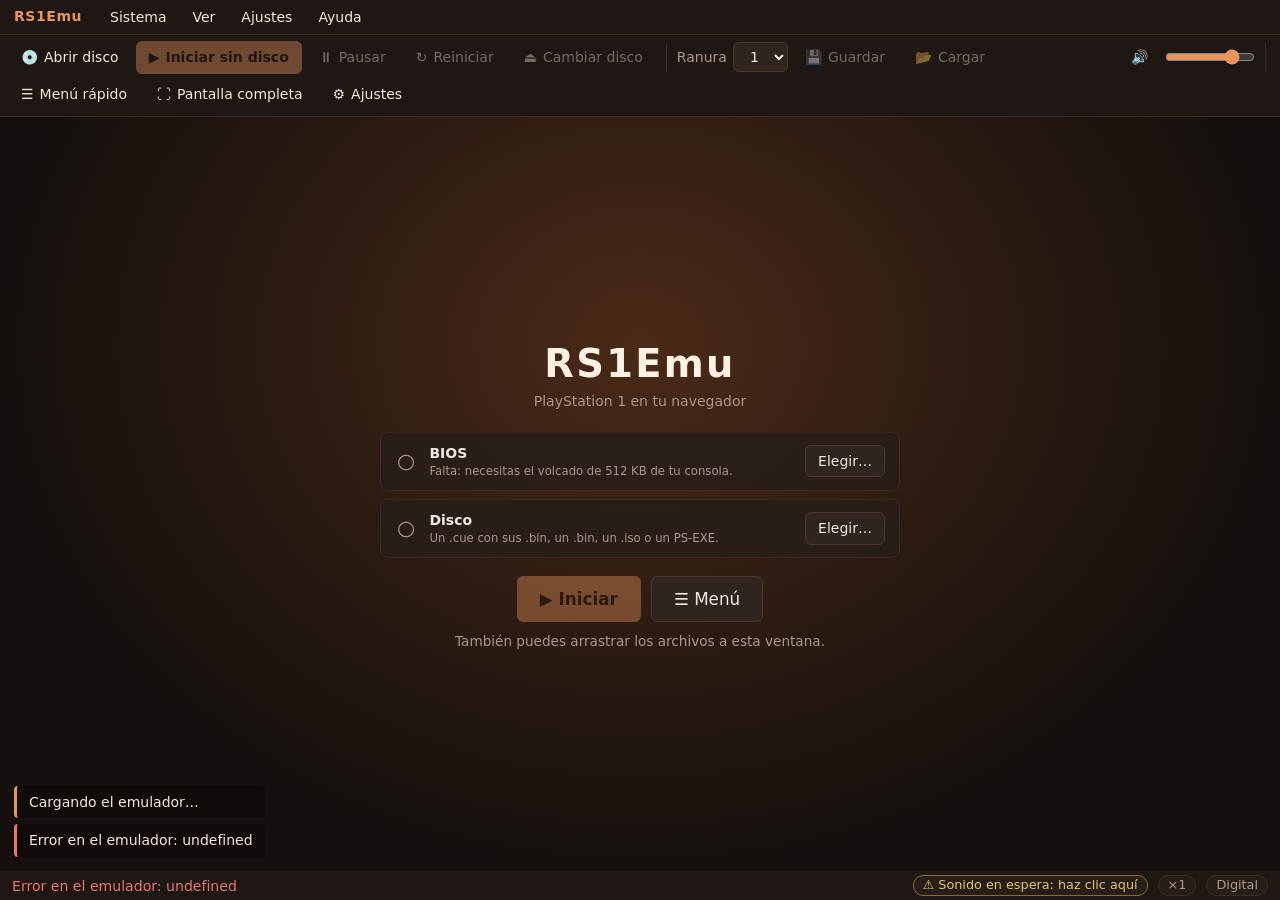
==== commit bf9c35df: "Add scaled rendering, PGXP, overlay, aspect modes and a steadier audio player Rendering: a scaled VR" ====
--- a/web/index.html
+++ b/web/index.html
@@ -61,6 +61,7 @@
         <div class="viewport" id="viewport">
             <canvas id="screen" width="320" height="240" aria-label="Pantalla de la consola"></canvas>
         </div>
+        <div class="perf-overlay" id="perf-overlay" hidden aria-hidden="true"></div>
 
         <div class="welcome" id="welcome">
             <div class="welcome-card">
@@ -110,6 +111,8 @@
             <button role="tab" data-page="bios">🧩 BIOS y disco</button>
             <button role="tab" data-page="audio">🔊 Audio</button>
             <button role="tab" data-page="display">🖥 Pantalla</button>
+            <button role="tab" data-page="graphics">🎨 Gráficos</button>
+            <button role="tab" data-page="overlay">📊 Rendimiento</button>
             <button role="tab" data-page="controls">⌨ Teclado</button>
             <button role="tab" data-page="pads">🎮 Mandos</button>
             <button role="tab" data-page="cards">💳 Tarjetas de memoria</button>
@@ -128,10 +131,17 @@
                 <p class="state" id="states-state">Los estados guardados capturan toda la máquina; carga el mismo disco antes de restaurar. Ranuras 1 a 3, F5 guarda y F7 carga la ranura elegida.</p>
                 <h3>Atajos</h3>
                 <dl class="shortcuts">
-                    <dt>Esc · F1 · Home (mando)</dt><dd>Menú rápido</dd>
+                    <dt>Esc · F1 · Home (mando)</dt><dd>Menú rápido (guardar, cargar y ajustes; también en pantalla completa)</dd>
                     <dt>Alt + Intro</dt><dd>Pantalla completa</dd>
-                    <dt>F5 / F7</dt><dd>Guardar / cargar estado</dd>
+                    <dt>F5 / F7</dt><dd>Guardado y carga rápidos de la ranura elegida</dd>
+                    <dt>F6</dt><dd>Siguiente ranura de estado</dd>
+                    <dt>F2</dt><dd>Mostrar u ocultar el panel de rendimiento</dd>
+                    <dt>F3</dt><dd>Cambiar la relación de aspecto</dd>
+                    <dt>F4</dt><dd>Cambiar el escalado (1×, 2×, 3×)</dd>
+                    <dt>F8</dt><dd>Silenciar o activar el sonido</dd>
                     <dt>F9</dt><dd>Modo analógico del mando 1</dd>
+                    <dt>F10</dt><dd>Pausar o reanudar</dd>
+                    <dt>Re Pág / Av Pág</dt><dd>Subir o bajar el volumen</dd>
                 </dl>
             </section>
 
@@ -149,7 +159,19 @@
 
             <section data-page="audio" hidden>
                 <h2>Audio</h2>
-                <label class="field">Volumen <input type="range" id="volume" min="0" max="100" value="80"></label>
+                <label class="field">Volumen
+                    <span class="slider"><input type="range" id="volume" min="0" max="100" value="80"><output id="volume-label">80 %</output></span>
+                </label>
+                <label class="field">Reserva de sonido (latencia)
+                    <select id="audio-latency">
+                        <option value="auto">Automática (recomendada)</option>
+                        <option value="40">Mínima (40 ms)</option>
+                        <option value="70">Normal (70 ms)</option>
+                        <option value="120">Segura (120 ms)</option>
+                        <option value="200">Máxima (200 ms)</option>
+                    </select>
+                </label>
+                <p class="state">Una reserva mayor evita cortes y chasquidos en un equipo lento; una menor hace que el sonido siga mejor a la imagen. En «Automática» crece sola si el sonido se corta y vuelve a bajar cuando todo va bien. El reproductor ajusta su velocidad un 1 % como máximo para que la reserva no se vacíe ni se llene.</p>
                 <div class="row"><button id="btn-mute" aria-pressed="false">Silenciar</button></div>
             </section>
 
@@ -158,7 +180,18 @@
                 <label class="field">Relación de aspecto
                     <select id="aspect">
                         <option value="4:3">4:3 (original)</option>
-                        <option value="fill">Rellenar la ventana</option>
+                        <option value="16:9">16:9 (panorámica)</option>
+                        <option value="cover">Ampliar sin deformar (recorta arriba y abajo)</option>
+                        <option value="fill">Rellenar la ventana (se estira)</option>
+                        <option value="integer">Escala entera (píxeles perfectos)</option>
+                    </select>
+                </label>
+                <label class="field">Recortar el borde negro
+                    <select id="crop">
+                        <option value="0">No recortar</option>
+                        <option value="1">Poco</option>
+                        <option value="2">Medio</option>
+                        <option value="3">Mucho</option>
                     </select>
                 </label>
                 <label class="field">Filtro de la imagen
@@ -167,6 +200,39 @@
                         <option value="linear">Suavizado</option>
                     </select>
                 </label>
+                <p class="state">La imagen de la consola es 4:3. «16:9» la estira para llenar una pantalla panorámica; para que las escenas 3D no se vean estiradas activa «Ensanchar escenas 3D» en Gráficos (necesita PGXP). «Ampliar sin deformar» llena la pantalla manteniendo las proporciones, y recortar el borde negro hace la imagen más grande sin deformarla.</p>
+            </section>
+
+            <section data-page="graphics" hidden>
+                <h2>Gráficos</h2>
+                <label class="field">Escalado (resolución interna y texturas)
+                    <select id="scale">
+                        <option value="1">Nativo (1×, predeterminado)</option>
+                        <option value="2">2× (el doble)</option>
+                        <option value="3">3× (el triple)</option>
+                    </select>
+                </label>
+                <label class="field">Filtro de texturas
+                    <select id="texture-filter">
+                        <option value="nearest">Sin filtro (píxeles de la consola)</option>
+                        <option value="bilinear">Bilineal</option>
+                    </select>
+                </label>
+                <label class="check"><input type="checkbox" id="pgxp"> <span>PGXP: geometría de precisión <small>Usa las posiciones sin redondear de la GTE; se nota más con 2× o 3×, y quita el temblor de los polígonos.</small></span></label>
+                <label class="check"><input type="checkbox" id="pgxp-textures"> <span>Texturas con perspectiva correcta <small>Necesita PGXP: quita la deformación de las texturas.</small></span></label>
+                <label class="check"><input type="checkbox" id="widescreen"> <span>Ensanchar escenas 3D (16:9) <small>Necesita PGXP: los elementos en 2D se estiran y algunos juegos recortan los polígonos de los bordes.</small></span></label>
+                <label class="check"><input type="checkbox" id="true-color"> <span>Color verdadero (24 bits) <small>Sin el recorte a 15 bits ni el tramado de la consola.</small></span></label>
+                <p class="state">El escalado dibuja la imagen, y las texturas con ella, con 2 o 3 veces más píxeles en cada dirección: la geometría y las texturas ganan detalle sin cambiar lo que ve el juego. Cuesta tiempo (2× son 4 veces más píxeles y 3× son 9 veces más). Si el juego va lento, baja el escalado, quita el filtro bilineal (el más caro) o desactiva PGXP.</p>
+            </section>
+
+            <section data-page="overlay" hidden>
+                <h2>Panel de rendimiento</h2>
+                <label class="check"><input type="checkbox" id="overlay-enabled"> <span>Mostrar el panel sobre la imagen (F2)</span></label>
+                <label class="field">Posición
+                    <select id="overlay-position"></select>
+                </label>
+                <h3>Qué mostrar</h3>
+                <div id="overlay-items" class="checks"></div>
             </section>
 
             <section data-page="controls" hidden>
--- a/web/style.css
+++ b/web/style.css
@@ -121,9 +121,9 @@
     container-type: size;
     overflow: hidden;
 }
-.viewport { width: min(100cqw, 133.333cqh); aspect-ratio: 4 / 3; }
-.stage.aspect-fill .viewport { width: 100cqw; height: 100cqh; aspect-ratio: auto; }
-#screen { display: block; width: 100%; height: 100%; image-rendering: pixelated; background: #000; }
+/* The size and place of the picture are set by app.js (`layoutScreen`) from the aspect option. */
+.viewport { position: absolute; overflow: hidden; background: #000; width: min(100cqw, 133.333cqh); aspect-ratio: 4 / 3; left: 50%; top: 50%; transform: translate(-50%, -50%); }
+#screen { position: absolute; display: block; width: 100%; height: 100%; image-rendering: pixelated; background: #000; }
 .stage.filter-linear #screen { image-rendering: auto; }
 .stage:fullscreen { width: 100vw; height: 100vh; }
 .stage.idle-cursor { cursor: none; }
@@ -183,6 +183,32 @@
 .toast.leaving { opacity: 0; }
 @keyframes toast-in { from { transform: translateY(8px); opacity: 0; } }
 
+/* ----- Performance panel ----- */
+.perf-overlay {
+    position: absolute;
+    z-index: 6;
+    display: flex;
+    flex-direction: column;
+    gap: 1px;
+    padding: 5px 9px;
+    max-width: calc(100% - 16px);
+    background: rgba(8, 5, 3, 0.62);
+    border-radius: 6px;
+    font: 12px/1.35 ui-monospace, "Cascadia Mono", Consolas, monospace;
+    font-variant-numeric: tabular-nums;
+    color: #fff1e4;
+    text-shadow: 0 1px 2px #000;
+    pointer-events: none;
+    user-select: none;
+}
+.perf-overlay[hidden] { display: none; }
+.perf-overlay.top-left { top: 8px; left: 8px; }
+.perf-overlay.top-right { top: 8px; right: 8px; text-align: right; align-items: flex-end; }
+.perf-overlay.bottom-left { bottom: 8px; left: 8px; }
+.perf-overlay.bottom-right { bottom: 8px; right: 8px; text-align: right; align-items: flex-end; }
+.perf-line.warn { color: var(--warn); }
+.perf-line.bad { color: var(--danger); }
+
 /* ----- Quick menu (full-screen style) ----- */
 .fs-overlay {
     position: absolute;
@@ -190,8 +216,8 @@
     z-index: 10;
     display: grid;
     place-items: center;
-    background: rgba(10, 6, 4, 0.74);
-    backdrop-filter: blur(4px);
+    background: linear-gradient(90deg, rgba(8, 5, 3, 0.15), rgba(8, 5, 3, 0.5));
+    backdrop-filter: blur(2px);
     padding: 16px;
 }
 .fs-overlay[hidden] { display: none; }
@@ -200,13 +226,14 @@
     max-height: 100%;
     display: flex;
     flex-direction: column;
-    background: rgba(32, 24, 19, 0.96);
-    border: 1px solid var(--line);
+    background: rgba(28, 20, 15, 0.58);
+    border: 1px solid rgba(255, 238, 222, 0.16);
     border-radius: 14px;
-    box-shadow: 0 24px 60px rgba(0, 0, 0, 0.6);
+    box-shadow: 0 24px 60px rgba(0, 0, 0, 0.45);
+    backdrop-filter: blur(18px) saturate(1.2);
     overflow: hidden;
 }
-.fs-header { padding: 16px 22px 12px; border-bottom: 1px solid var(--line); }
+.fs-header { padding: 16px 22px 12px; border-bottom: 1px solid rgba(255, 238, 222, 0.12); }
 .fs-title { font-size: 1.35rem; font-weight: 700; }
 .fs-subtitle { color: var(--muted); font-size: 0.9rem; white-space: nowrap; overflow: hidden; text-overflow: ellipsis; }
 .fs-list { list-style: none; overflow-y: auto; padding: 8px; }
@@ -219,7 +246,7 @@
     font-size: 1.05rem;
     cursor: pointer;
 }
-.fs-row.selected { background: var(--accent); color: var(--accent-ink); }
+.fs-row.selected { background: rgba(232, 149, 92, 0.92); color: var(--accent-ink); }
 .fs-row.disabled { opacity: 0.4; cursor: default; }
 .fs-icon { width: 1.5em; text-align: center; }
 .fs-label { flex: 1; }
@@ -228,13 +255,15 @@
 .fs-value-text { min-width: 5em; text-align: center; }
 .fs-arrow { background: none; border: 0; color: inherit; padding: 2px 6px; font-size: 0.85em; opacity: 0.8; }
 .fs-arrow:hover { background: rgba(43, 21, 7, 0.18) !important; opacity: 1; }
+.fs-hint { color: var(--muted); font-size: 0.8rem; margin-left: auto; white-space: nowrap; }
+.fs-row.selected .fs-hint { color: #5a3016; }
 .fs-separator { padding: 12px 14px 4px; color: var(--muted); font-size: 0.75rem; text-transform: uppercase; letter-spacing: 0.08em; }
 .fs-footer {
     display: flex;
     flex-wrap: wrap;
     gap: 6px 18px;
     padding: 10px 22px;
-    border-top: 1px solid var(--line);
+    border-top: 1px solid rgba(255, 238, 222, 0.12);
     color: var(--muted);
     font-size: 0.82rem;
 }
@@ -282,6 +311,13 @@
 .settings-pages h3 { font-size: 0.95rem; margin: 18px 0 6px; }
 .settings-footer { display: flex; justify-content: flex-end; padding: 10px 16px; border-top: 1px solid var(--line); }
 .field { display: flex; align-items: center; justify-content: space-between; gap: 12px; padding: 8px 0; border-bottom: 1px solid var(--line); }
+.slider { display: inline-flex; align-items: center; gap: 10px; }
+.slider output { min-width: 3.5em; text-align: right; color: var(--accent); font-variant-numeric: tabular-nums; }
+.check { display: flex; align-items: flex-start; gap: 10px; padding: 9px 0; border-bottom: 1px solid var(--line); cursor: pointer; }
+.check input { margin-top: 3px; accent-color: var(--accent); }
+.check small { display: block; color: var(--muted); }
+.check.disabled { opacity: 0.45; }
+.checks { display: grid; }
 .state { color: var(--muted); margin: 10px 0 6px; }
 .state.ok { color: var(--ok); }
 .row { display: flex; flex-wrap: wrap; gap: 8px; align-items: center; margin: 8px 0 14px; }
